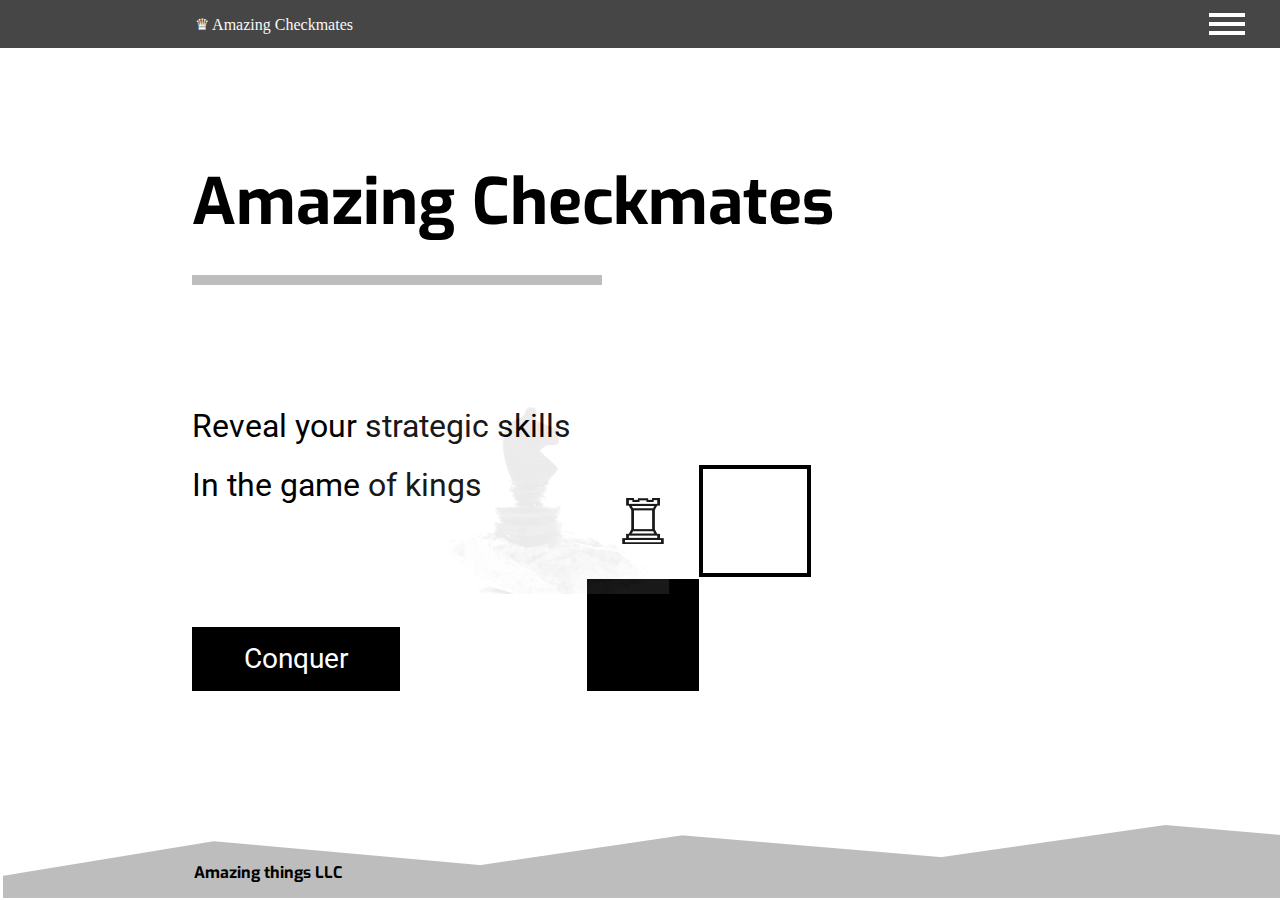
==== checkmates/index.html @ 250e2848 "'landing_component'" ====
<html>
<head>
    <meta charset="utf-8">
    <link rel="stylesheet" href="assets/css/main.css">
    <link href="https://fonts.googleapis.com/css2?family=Exo:ital,wght@0,100;0,200;0,300;0,400;0,500;0,600;0,700;0,800;0,900;1,100;1,200;1,300;1,400;1,500;1,600;1,700;1,800;1,900&display=swap" rel="stylesheet">
    <link href="https://fonts.googleapis.com/css2?family=Roboto:ital,wght@0,100;0,300;0,400;0,500;0,700;0,900;1,100;1,300;1,400;1,500;1,700;1,900&display=swap" rel="stylesheet">
    <script type="module" src="modules/index.js"></script>
</head>

<body>

</body>

</html>
---- checkmates/assets/css/main.css ----
@keyframes button {
    from {}
    to {
        background: white;
        color: black;
    }
}
body {
    margin: 0px;
    display: grid;
    grid: 'h h' 48px
    'm m' auto
    'f f' 155px
        /1fr 1fr;
    background: #FFFFFF;
    justify-items: center;
    min-height: 100vh;
}
header {
    grid-area: h;
    display: flex;
    justify-content: space-between;
    align-items: center;
    padding: 0px 195px;
    background: #464646;;
    color: #F8F8F8;
    font-family: Freehand;
    font-style: normal;
    font-weight: normal;
    font-size: 16px;
    line-height: 29px;
    width: 1440px;
    box-sizing: border-box;
}

.burger{
    width: 32px;
    height: 0px;
    left: 1216px;
    top: 12px;
    border: 2px solid #FFFFFF;
}
.burger2{
    width: 32px;
    height: 0px;
    left: 1216px;
    margin-top: 5px;
    border: 2px solid #FFFFFF;
}
.burger3{
    width: 32px;
    height: 0px;
    left: 1216px;
    margin-top: 5px;
    border: 2px solid #FFFFFF;
}


main {
    grid-area: m;
    display: grid;
    grid: 'sh sh' max-content
          'a  i'  max-content
          'b  i'  max-content
          / max-content 1fr;
    grid-row-gap: 112px;
    grid-column-gap: 16px;
    box-sizing: border-box;
    width: 1440px;
    padding: 0px 192px;
    position: relative;
    padding-top: 112px;
}

.article1{
    font-family: "Exo";
    font-size: 64px;
    color: #000000;
    grid-area: sh;
}

p {
    margin: 0px;
}

hr{
    margin:0px;
    margin-top:30px;
    width:400px;
    height: 0px;
    border: 5px solid #BDBDBD;
    background-color:#BDBDBD;
}

.article2{
    font-family: 'Roboto', sans-serif;
    font-style: normal;
    font-weight: normal;
    font-size: 32px;
    line-height: 59px;
    color: #000000;
    position: relative;
    grid-area: a;
}

img.img {
    position: absolute;
    top: 0px;
    left: 112px;
}

h4 {
    margin:0px;
}

.blackbox{
    width: 112px;
    height: 112px;
    margin-left: 550px;
    margin-top: -180px;
    background: #000000;
}

.whitebox{
    width: 112px;
    height: 112px;
    margin-left: 660px;
    margin-top: -250px;
    background: #FFFFFF;
    border: 4px solid #000000;
    box-sizing: border-box;
}
.ladia {
    grid-area: i;
    align-self: end;
}

.figure{
    font-size:80px;
}

.button:hover {
    animation: button 300ms forwards;
}
.button {
    grid-area: b;
    font-family: 'Roboto', sans-serif;
    font-style: normal;
    font-weight: normal;
    font-size: 28px;
    line-height: 52px;
    display: flex;
    justify-content:center;
    color: #FFFFFF;
    width: 208px;
    height: 64px;
    background: #000000;
    border: 4px solid black;
    box-sizing: border-box;
    cursor: pointer;
}

footer {
    background: url(../images/Vector.jpg);
    border: 2px solid #FFFFFF;
    width: 1440px;
    height: 80px;
    box-sizing: border-box;
    grid-area: f;
    align-self: end;
}

.text{
    font-family: Exo;
    font-style: normal;
    font-weight: bold;
    font-size: 16px;
    line-height: 21px;
    margin-left: 192px;
    margin-top: 40px;
}
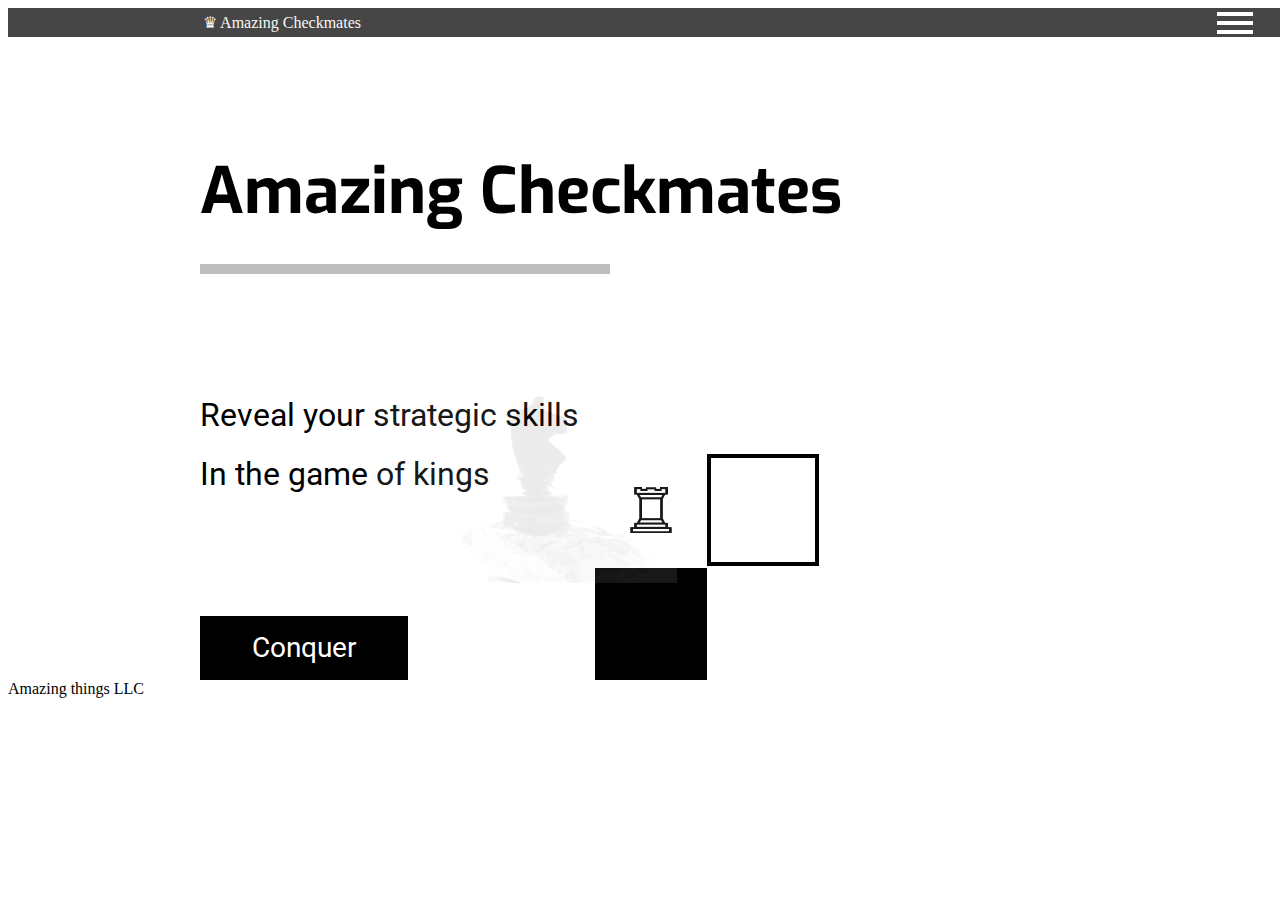
==== commit ee3aa2e2: "'scss'" ====
--- a/checkmates/index.html
+++ b/checkmates/index.html
@@ -1,7 +1,8 @@
+<!DOCTYPE html>
 <html>
 <head>
     <meta charset="utf-8">
-    <link rel="stylesheet" href="assets/css/main.css">
+    <!--<link rel="stylesheet" href="assets/css/main.scss">-->
     <link href="https://fonts.googleapis.com/css2?family=Exo:ital,wght@0,100;0,200;0,300;0,400;0,500;0,600;0,700;0,800;0,900;1,100;1,200;1,300;1,400;1,500;1,600;1,700;1,800;1,900&display=swap" rel="stylesheet">
     <link href="https://fonts.googleapis.com/css2?family=Roboto:ital,wght@0,100;0,300;0,400;0,500;0,700;0,900;1,100;1,300;1,400;1,500;1,700;1,900&display=swap" rel="stylesheet">
     <script type="module" src="modules/index.js"></script>
